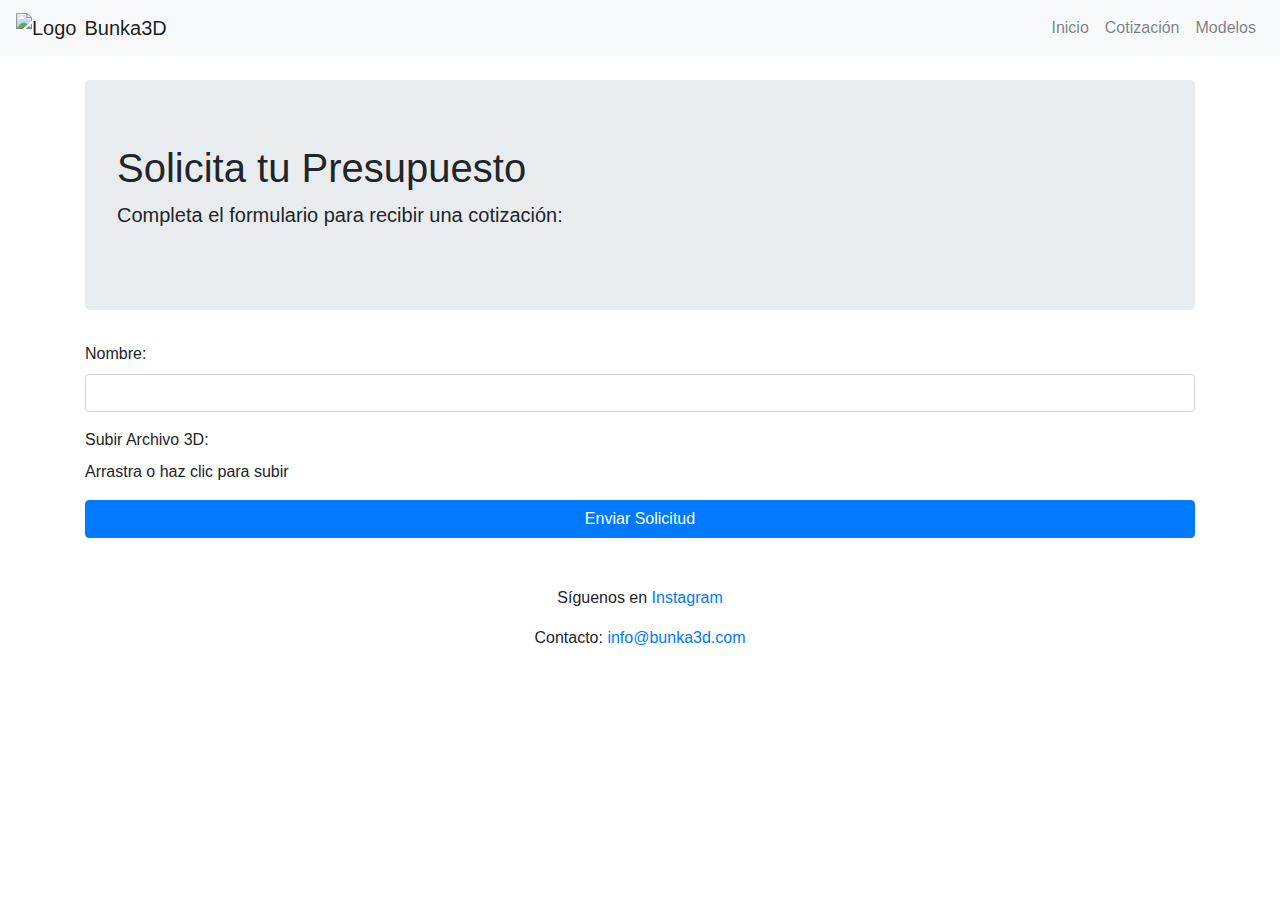
==== about.html @ 7cd72449 "Add files via upload" ====
<!DOCTYPE html>
<html lang="es">
<head>
    <meta charset="UTF-8">
    <meta name="viewport" content="width=device-width, initial-scale=1.0">
    <title>Cotización - Bunka3D</title>
    <link rel="stylesheet" href="https://cdn.jsdelivr.net/npm/bootstrap@4.2.1/dist/css/bootstrap.min.css">
    <link rel="stylesheet" href="assets/css/main.css">
</head>
<body>
    <!-- Barra de Navegación (Igual que index.html) -->
    <nav class="navbar navbar-expand-lg navbar-light bg-light">
        <a class="navbar-brand d-flex align-items-center" href="index.html">
            <img src="assets/img/logo.png" alt="Logo" class="navbar-logo mr-2">
            <span class="navbar-title">Bunka3D</span>
        </a>
        <div class="collapse navbar-collapse" id="navbarNav">
            <ul class="navbar-nav ml-auto">
                <li class="nav-item"><a class="nav-link" href="index.html">Inicio</a></li>
                <li class="nav-item"><a class="nav-link" href="about.html">Cotización</a></li>
                <li class="nav-item"><a class="nav-link" href="modelos.html">Modelos</a></li>
            </ul>
        </div>
    </nav>

    <!-- Contenido del Formulario -->
    <div class="container mt-4">
        <div class="jumbotron jumbotron-info">
            <h1 class="display-5">Solicita tu Presupuesto</h1>
            <p class="lead">Completa el formulario para recibir una cotización:</p>
        </div>

        <form id="cotizacionForm" novalidate>
            <!-- Campos del Formulario -->
            <div class="form-group">
                <label for="nombre">Nombre:</label>
                <input type="text" class="form-control" id="nombre" required>
                <div class="invalid-feedback">Campo obligatorio.</div>
            </div>

            <div class="form-group">
                <label for="archivo">Subir Archivo 3D:</label>
                <div class="drop-zone" onclick="document.getElementById('archivo').click()">
                    Arrastra o haz clic para subir
                </div>
                <input type="file" id="archivo" accept=".stl,.obj" hidden>
                <div class="invalid-feedback">Sube un archivo válido.</div>
            </div>

            <button type="submit" class="btn btn-primary btn-block">Enviar Solicitud</button>
        </form>
    </div>

    <!-- Pie de Página (Igual que index.html) -->
    <footer class="footer mt-5">
        <div class="container text-center">
            <p>Síguenos en <a href="https://instagram.com/bunka3d" target="_blank">Instagram</a></p>
            <p>Contacto: <a href="mailto:info@bunka3d.com">info@bunka3d.com</a></p>
        </div>
    </footer>

    <!-- Scripts -->
    <script src="https://code.jquery.com/jquery-3.3.1.slim.min.js"></script>
    <script src="https://cdn.jsdelivr.net/npm/bootstrap@4.2.1/dist/js/bootstrap.bundle.min.js"></script>
    <script>
        // Validación del Formulario
        document.getElementById('cotizacionForm').addEventListener('submit', function(e) {
            e.preventDefault();
            if (this.checkValidity()) {
                alert('Solicitud enviada correctamente.');
            } else {
                this.classList.add('was-validated');
            }
        });
    </script>
</body>
</html>
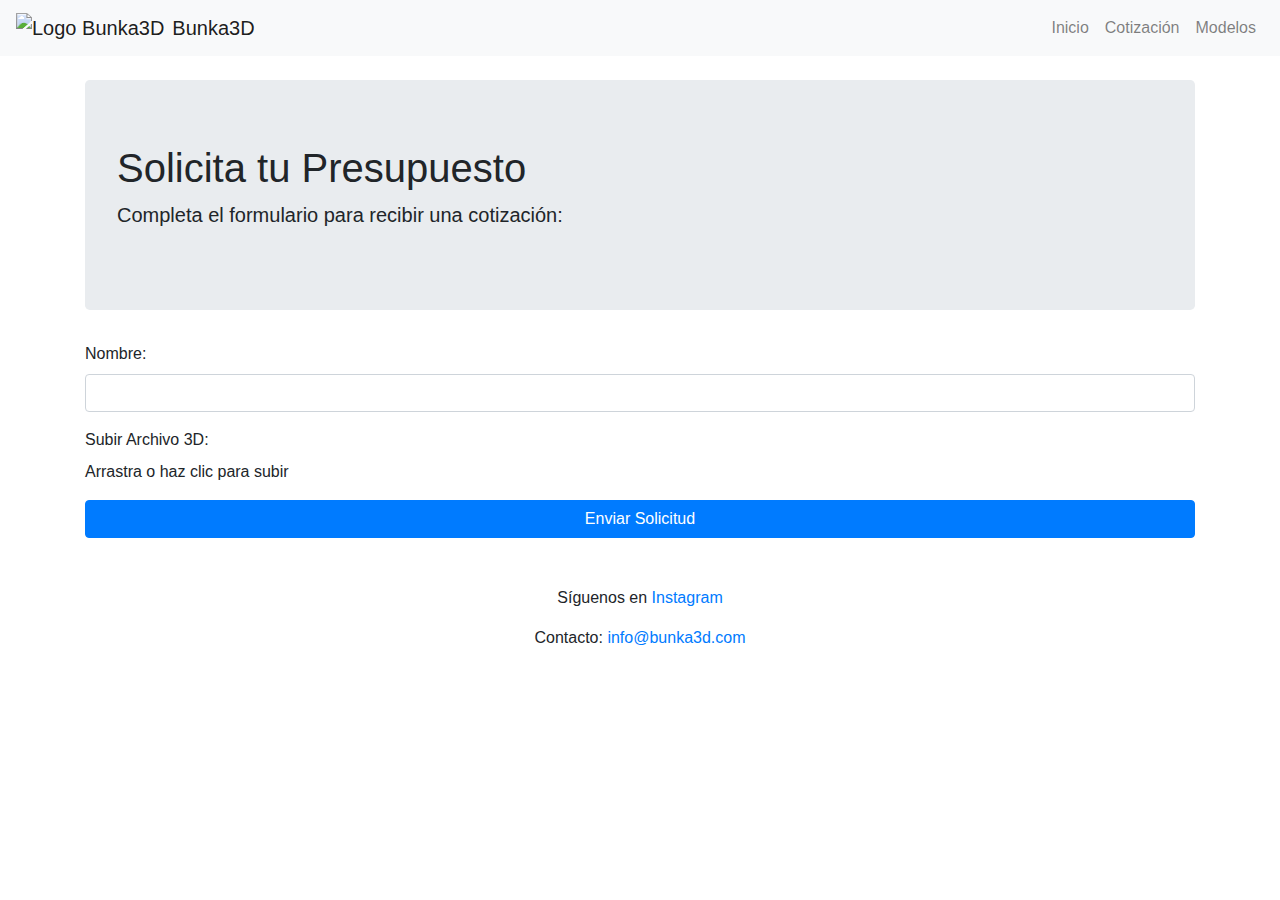
==== commit e92749f8: "Update about.html" ====
--- a/about.html
+++ b/about.html
@@ -11,7 +11,7 @@
     <!-- Barra de Navegación (Igual que index.html) -->
     <nav class="navbar navbar-expand-lg navbar-light bg-light">
         <a class="navbar-brand d-flex align-items-center" href="index.html">
-            <img src="assets/img/logo.png" alt="Logo" class="navbar-logo mr-2">
+            <img src="assets/img/logo.png" alt="Logo Bunka3D" class="navbar-logo mr-2">
             <span class="navbar-title">Bunka3D</span>
         </a>
         <div class="collapse navbar-collapse" id="navbarNav">
@@ -74,4 +74,4 @@
         });
     </script>
 </body>
-</html>+</html>
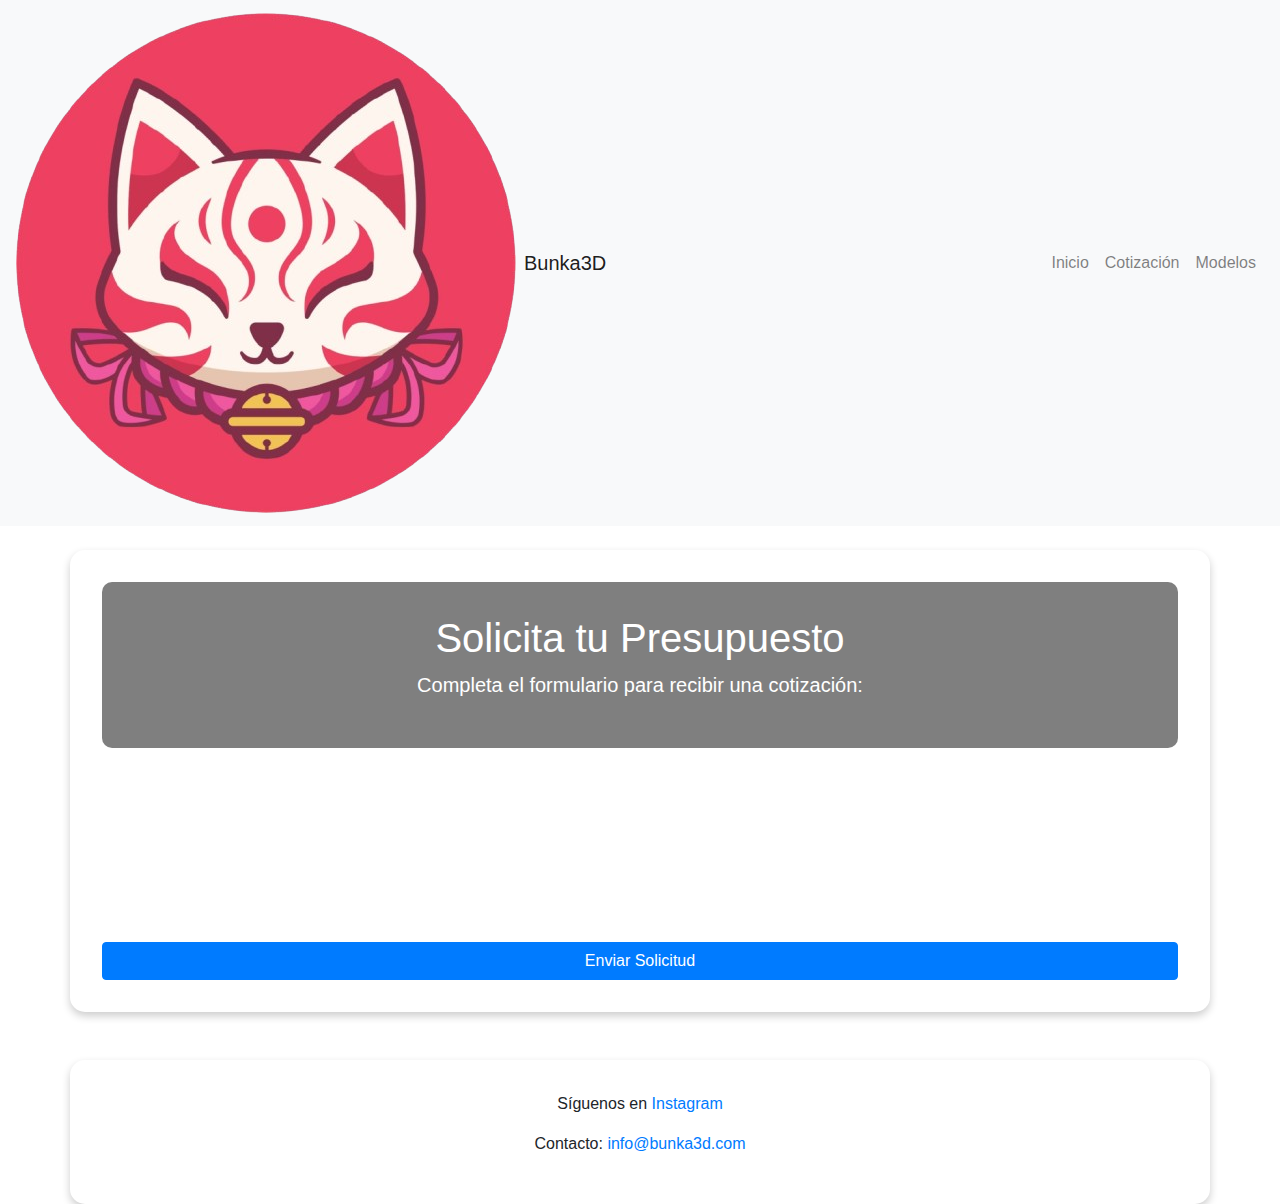
==== commit 3a46b02e: "Update about.html" ====
--- a/about.html
+++ b/about.html
@@ -8,7 +8,7 @@
     <link rel="stylesheet" href="assets/css/main.css">
 </head>
 <body>
-    <!-- Barra de Navegación (Igual que index.html) -->
+    <!-- Barra de Navegación -->
     <nav class="navbar navbar-expand-lg navbar-light bg-light">
         <a class="navbar-brand d-flex align-items-center" href="index.html">
             <img src="assets/img/logo.png" alt="Logo Bunka3D" class="navbar-logo mr-2">
@@ -25,7 +25,7 @@
 
     <!-- Contenido del Formulario -->
     <div class="container mt-4">
-        <div class="jumbotron jumbotron-info">
+        <div class="jumbotron jumbotron-info text-center">
             <h1 class="display-5">Solicita tu Presupuesto</h1>
             <p class="lead">Completa el formulario para recibir una cotización:</p>
         </div>
@@ -51,7 +51,7 @@
         </form>
     </div>
 
-    <!-- Pie de Página (Igual que index.html) -->
+    <!-- Pie de Página -->
     <footer class="footer mt-5">
         <div class="container text-center">
             <p>Síguenos en <a href="https://instagram.com/bunka3d" target="_blank">Instagram</a></p>
--- a/assets/css/main.css
+++ b/assets/css/main.css
@@ -0,0 +1,59 @@
+/* Estilos para el formulario de cotización */
+.container {
+    background: rgba(255, 255, 255, 0.1); /* Fondo semi-transparente */
+    border-radius: 15px;
+    padding: 2rem;
+    margin-top: 2rem;
+    box-shadow: 0 4px 8px rgba(0, 0, 0, 0.2);
+}
+
+.jumbotron-info {
+    background: rgba(0, 0, 0, 0.5); /* Fondo oscuro semi-transparente */
+    color: white;
+    border-radius: 10px;
+    padding: 2rem;
+}
+
+.form-group label {
+    color: white; /* Texto blanco para las etiquetas */
+}
+
+.form-control {
+    background: rgba(255, 255, 255, 0.1); /* Fondo semi-transparente para los inputs */
+    border: 1px solid rgba(255, 255, 255, 0.2);
+    color: white; /* Texto blanco para los inputs */
+}
+
+.form-control:focus {
+    background: rgba(255, 255, 255, 0.2); /* Fondo más claro al enfocar */
+    border-color: #007bff;
+    color: white;
+}
+
+.drop-zone {
+    background: rgba(255, 255, 255, 0.1); /* Fondo semi-transparente */
+    border: 2px dashed rgba(255, 255, 255, 0.3);
+    color: rgba(255, 255, 255, 0.7); /* Texto semi-transparente */
+    transition: background 0.3s, border-color 0.3s;
+}
+
+.drop-zone:hover {
+    background: rgba(255, 255, 255, 0.2); /* Fondo más claro al pasar el ratón */
+    border-color: rgba(255, 255, 255, 0.5);
+    color: white;
+}
+
+.btn-primary {
+    background-color: #007bff;
+    border-color: #007bff;
+    transition: background-color 0.3s, border-color 0.3s;
+}
+
+.btn-primary:hover {
+    background-color: #0056b3;
+    border-color: #004085;
+}
+
+.invalid-feedback {
+    color: #ff6b6b; /* Color rojo para mensajes de error */
+}
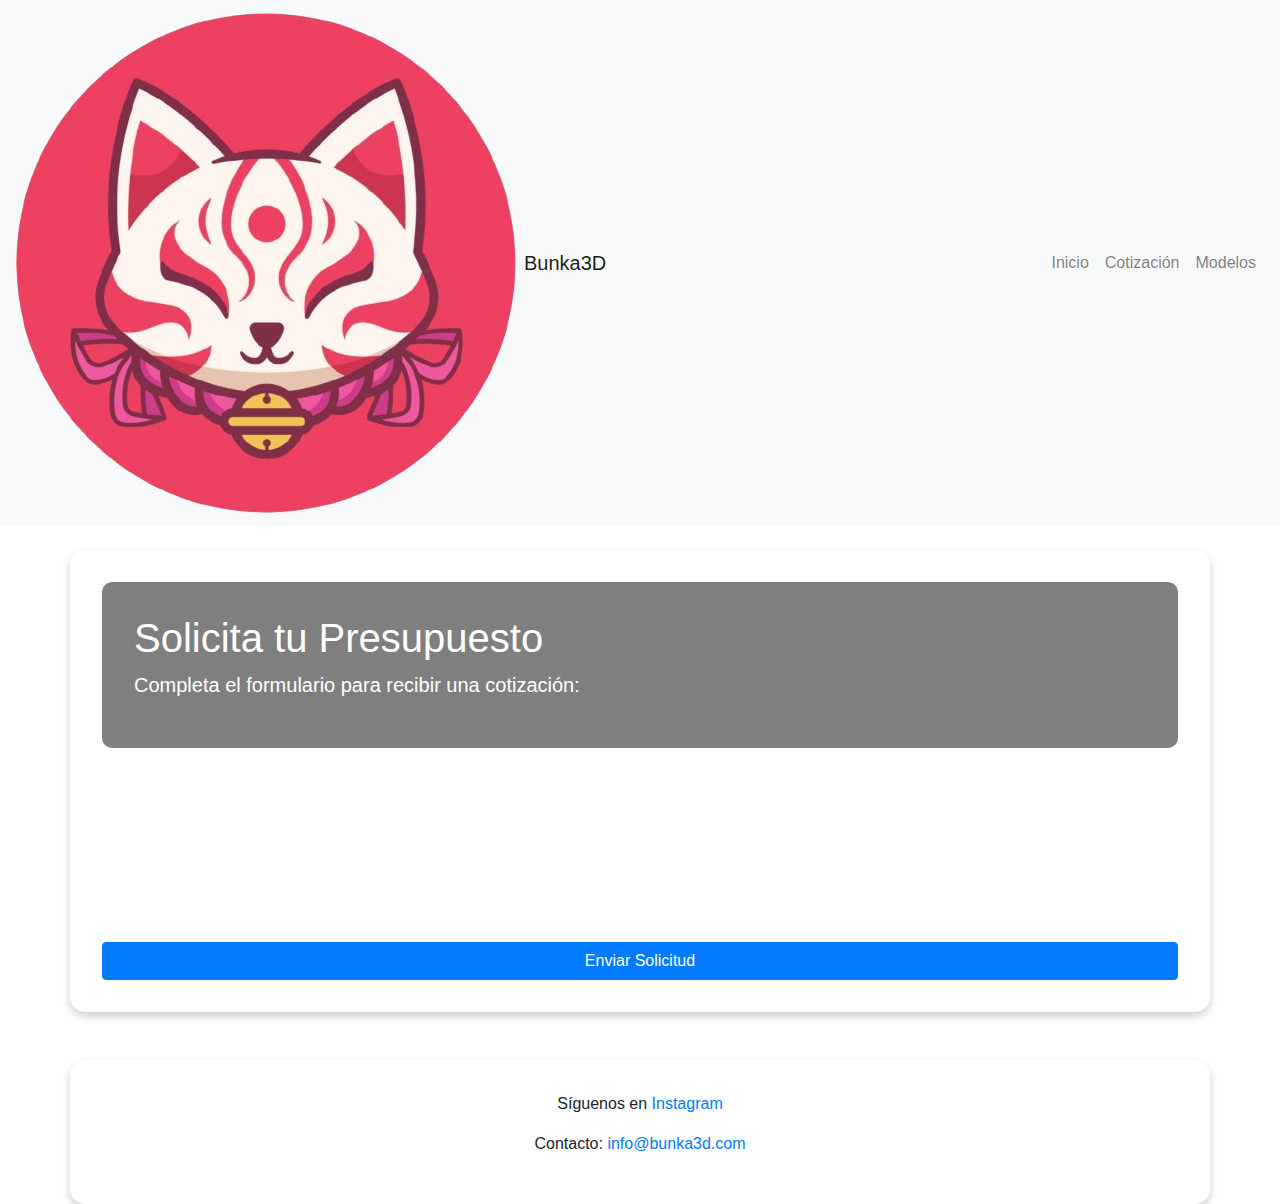
==== commit f746703b: "Update about.html" ====
--- a/about.html
+++ b/about.html
@@ -8,7 +8,7 @@
     <link rel="stylesheet" href="assets/css/main.css">
 </head>
 <body>
-    <!-- Barra de Navegación -->
+    <!-- Barra de Navegación (Igual que index.html) -->
     <nav class="navbar navbar-expand-lg navbar-light bg-light">
         <a class="navbar-brand d-flex align-items-center" href="index.html">
             <img src="assets/img/logo.png" alt="Logo Bunka3D" class="navbar-logo mr-2">
@@ -25,7 +25,7 @@
 
     <!-- Contenido del Formulario -->
     <div class="container mt-4">
-        <div class="jumbotron jumbotron-info text-center">
+        <div class="jumbotron jumbotron-info">
             <h1 class="display-5">Solicita tu Presupuesto</h1>
             <p class="lead">Completa el formulario para recibir una cotización:</p>
         </div>
@@ -51,7 +51,7 @@
         </form>
     </div>
 
-    <!-- Pie de Página -->
+    <!-- Pie de Página (Igual que index.html) -->
     <footer class="footer mt-5">
         <div class="container text-center">
             <p>Síguenos en <a href="https://instagram.com/bunka3d" target="_blank">Instagram</a></p>
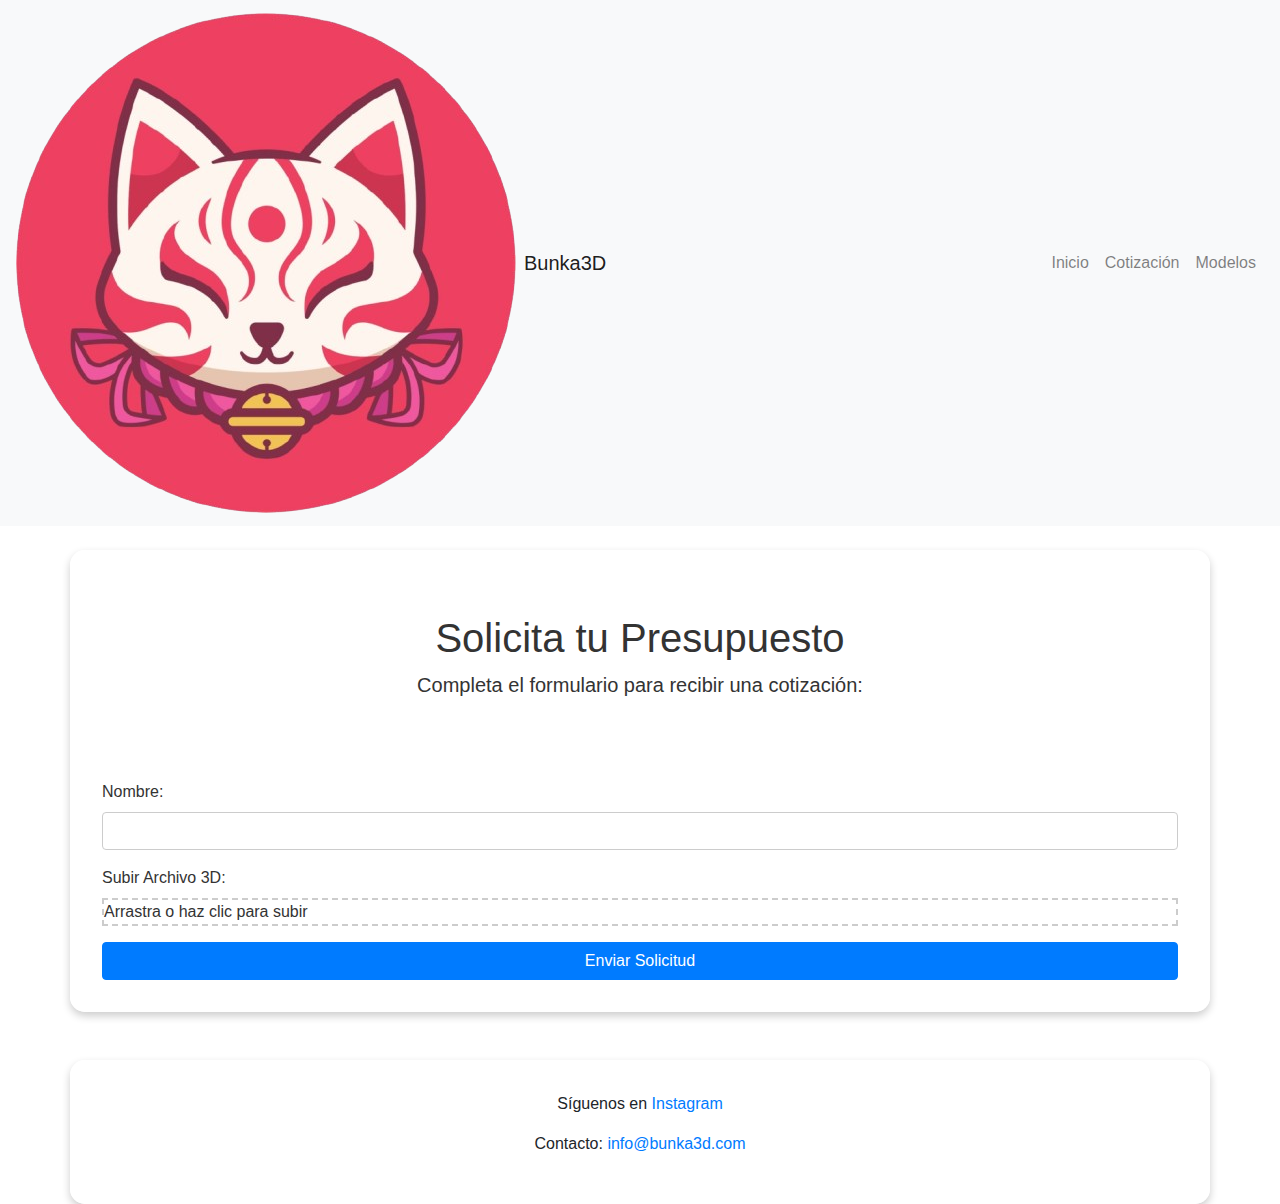
==== commit d5c722a7: "Update about.html" ====
--- a/about.html
+++ b/about.html
@@ -8,7 +8,7 @@
     <link rel="stylesheet" href="assets/css/main.css">
 </head>
 <body>
-    <!-- Barra de Navegación (Igual que index.html) -->
+    <!-- Barra de Navegación -->
     <nav class="navbar navbar-expand-lg navbar-light bg-light">
         <a class="navbar-brand d-flex align-items-center" href="index.html">
             <img src="assets/img/logo.png" alt="Logo Bunka3D" class="navbar-logo mr-2">
@@ -25,7 +25,7 @@
 
     <!-- Contenido del Formulario -->
     <div class="container mt-4">
-        <div class="jumbotron jumbotron-info">
+        <div class="jumbotron jumbotron-info text-center">
             <h1 class="display-5">Solicita tu Presupuesto</h1>
             <p class="lead">Completa el formulario para recibir una cotización:</p>
         </div>
@@ -51,7 +51,7 @@
         </form>
     </div>
 
-    <!-- Pie de Página (Igual que index.html) -->
+    <!-- Pie de Página -->
     <footer class="footer mt-5">
         <div class="container text-center">
             <p>Síguenos en <a href="https://instagram.com/bunka3d" target="_blank">Instagram</a></p>
--- a/assets/css/main.css
+++ b/assets/css/main.css
@@ -1,59 +1,69 @@
-/* Estilos para el formulario de cotización */
+/* Fondo del contenedor del formulario */
 .container {
-    background: rgba(255, 255, 255, 0.1); /* Fondo semi-transparente */
+    background: rgba(255, 255, 255, 0.9); /* Fondo casi blanco */
     border-radius: 15px;
     padding: 2rem;
     margin-top: 2rem;
     box-shadow: 0 4px 8px rgba(0, 0, 0, 0.2);
 }
 
+/* Jumbotron del formulario */
 .jumbotron-info {
-    background: rgba(0, 0, 0, 0.5); /* Fondo oscuro semi-transparente */
-    color: white;
+    background: rgba(255, 255, 255, 0.9); /* Fondo casi blanco */
+    color: #333; /* Texto oscuro */
     border-radius: 10px;
     padding: 2rem;
 }
 
+/* Etiquetas del formulario */
 .form-group label {
-    color: white; /* Texto blanco para las etiquetas */
+    color: #333; /* Texto oscuro para las etiquetas */
 }
 
+/* Campos de entrada */
 .form-control {
-    background: rgba(255, 255, 255, 0.1); /* Fondo semi-transparente para los inputs */
-    border: 1px solid rgba(255, 255, 255, 0.2);
-    color: white; /* Texto blanco para los inputs */
+    background: rgba(255, 255, 255, 0.9); /* Fondo casi blanco */
+    border: 1px solid #ccc; /* Borde gris */
+    color: #333; /* Texto oscuro */
 }
 
+/* Efecto al enfocar un campo */
 .form-control:focus {
-    background: rgba(255, 255, 255, 0.2); /* Fondo más claro al enfocar */
+    background: rgba(255, 255, 255, 1); /* Fondo blanco sólido */
     border-color: #007bff;
-    color: white;
+    color: #333; /* Texto oscuro */
 }
 
+/* Zona de arrastre de archivos */
 .drop-zone {
-    background: rgba(255, 255, 255, 0.1); /* Fondo semi-transparente */
-    border: 2px dashed rgba(255, 255, 255, 0.3);
-    color: rgba(255, 255, 255, 0.7); /* Texto semi-transparente */
+    background: rgba(255, 255, 255, 0.9); /* Fondo casi blanco */
+    border: 2px dashed #ccc; /* Borde gris */
+    color: #333; /* Texto oscuro */
     transition: background 0.3s, border-color 0.3s;
 }
 
+/* Efecto al pasar el ratón sobre la zona de arrastre */
 .drop-zone:hover {
-    background: rgba(255, 255, 255, 0.2); /* Fondo más claro al pasar el ratón */
-    border-color: rgba(255, 255, 255, 0.5);
-    color: white;
+    background: rgba(255, 255, 255, 1); /* Fondo blanco sólido */
+    border-color: #007bff;
+    color: #333; /* Texto oscuro */
 }
 
+/* Botón de enviar */
 .btn-primary {
     background-color: #007bff;
     border-color: #007bff;
+    color: white; /* Texto blanco en el botón */
     transition: background-color 0.3s, border-color 0.3s;
 }
 
+/* Efecto al pasar el ratón sobre el botón */
 .btn-primary:hover {
     background-color: #0056b3;
     border-color: #004085;
 }
 
+/* Mensajes de error */
 .invalid-feedback {
-    color: #ff6b6b; /* Color rojo para mensajes de error */
+    color: #ff6b6b; /* Color rojo para errores */
 }
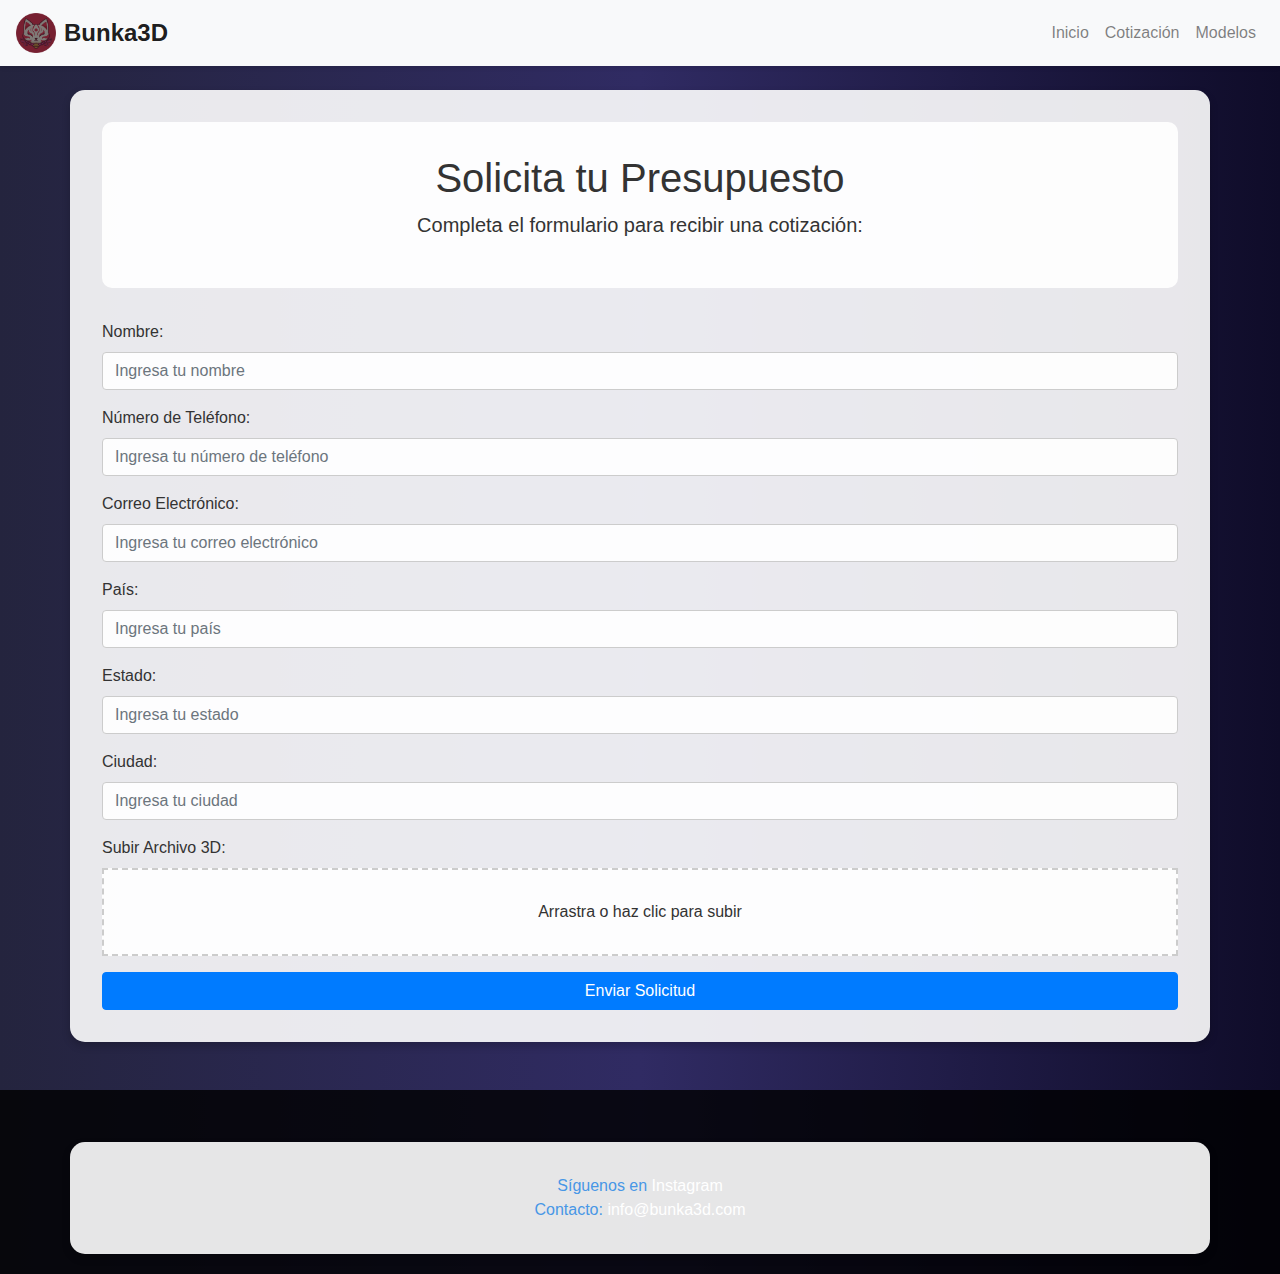
==== commit 28175f7d: "Update about.html" ====
--- a/about.html
+++ b/about.html
@@ -14,6 +14,9 @@
             <img src="assets/img/logo.png" alt="Logo Bunka3D" class="navbar-logo mr-2">
             <span class="navbar-title">Bunka3D</span>
         </a>
+        <button class="navbar-toggler" type="button" data-toggle="collapse" data-target="#navbarNav">
+            <span class="navbar-toggler-icon"></span>
+        </button>
         <div class="collapse navbar-collapse" id="navbarNav">
             <ul class="navbar-nav ml-auto">
                 <li class="nav-item"><a class="nav-link" href="index.html">Inicio</a></li>
@@ -31,13 +34,49 @@
         </div>
 
         <form id="cotizacionForm" novalidate>
-            <!-- Campos del Formulario -->
+            <!-- Nombre -->
             <div class="form-group">
                 <label for="nombre">Nombre:</label>
-                <input type="text" class="form-control" id="nombre" required>
-                <div class="invalid-feedback">Campo obligatorio.</div>
+                <input type="text" class="form-control" id="nombre" placeholder="Ingresa tu nombre" required>
+                <div class="invalid-feedback">Por favor, ingresa tu nombre.</div>
             </div>
 
+            <!-- Número de Teléfono -->
+            <div class="form-group">
+                <label for="telefono">Número de Teléfono:</label>
+                <input type="tel" class="form-control" id="telefono" placeholder="Ingresa tu número de teléfono" required>
+                <div class="invalid-feedback">Por favor, ingresa un número de teléfono válido.</div>
+            </div>
+
+            <!-- Correo Electrónico -->
+            <div class="form-group">
+                <label for="email">Correo Electrónico:</label>
+                <input type="email" class="form-control" id="email" placeholder="Ingresa tu correo electrónico" required>
+                <div class="invalid-feedback">Por favor, ingresa un correo electrónico válido.</div>
+            </div>
+
+            <!-- País -->
+            <div class="form-group">
+                <label for="pais">País:</label>
+                <input type="text" class="form-control" id="pais" placeholder="Ingresa tu país" required>
+                <div class="invalid-feedback">Por favor, ingresa tu país.</div>
+            </div>
+
+            <!-- Estado -->
+            <div class="form-group">
+                <label for="estado">Estado:</label>
+                <input type="text" class="form-control" id="estado" placeholder="Ingresa tu estado" required>
+                <div class="invalid-feedback">Por favor, ingresa tu estado.</div>
+            </div>
+
+            <!-- Ciudad -->
+            <div class="form-group">
+                <label for="ciudad">Ciudad:</label>
+                <input type="text" class="form-control" id="ciudad" placeholder="Ingresa tu ciudad" required>
+                <div class="invalid-feedback">Por favor, ingresa tu ciudad.</div>
+            </div>
+
+            <!-- Subir Archivo 3D -->
             <div class="form-group">
                 <label for="archivo">Subir Archivo 3D:</label>
                 <div class="drop-zone" onclick="document.getElementById('archivo').click()">
@@ -47,6 +86,7 @@
                 <div class="invalid-feedback">Sube un archivo válido.</div>
             </div>
 
+            <!-- Botón de Enviar -->
             <button type="submit" class="btn btn-primary btn-block">Enviar Solicitud</button>
         </form>
     </div>
--- a/assets/css/main.css
+++ b/assets/css/main.css
@@ -1,4 +1,93 @@
-/* Fondo del contenedor del formulario */
+/* Estilos Generales */
+body {
+    background: linear-gradient(to right, #24243e, #302b63, #0f0c29);
+    color: white;
+    min-height: 100vh;
+    display: flex;
+    flex-direction: column;
+}
+
+/* Barra de Navegación */
+.navbar {
+    box-shadow: 0 2px 4px rgba(0,0,0,0.1);
+}
+
+.navbar-title {
+    font-size: 1.5rem;
+    font-weight: bold;
+}
+
+.navbar-logo {
+    height: 40px;
+    width: auto;
+    filter: brightness(0.5); /* Oscurece el logo */
+}
+
+/* Jumbotron de Bienvenida */
+.jumbotron-welcome {
+    background: rgba(0,0,0,0.7);
+    border-radius: 15px;
+    margin: 2rem auto;
+    padding: 2rem;
+}
+
+.jumbotron-welcome h1 {
+    font-size: 2.5em;
+}
+
+.jumbotron-welcome p {
+    font-size: 1.2em;
+    margin-top: 15px;
+}
+
+/* Carrusel de Imágenes */
+.image-carousel {
+    max-width: 800px;
+    margin: 2rem auto;
+    position: relative;
+    overflow: hidden;
+}
+
+.carousel-images {
+    display: flex;
+}
+
+.carousel-image {
+    width: 100%;
+    height: 400px;
+    object-fit: cover;
+    border-radius: 10px;
+    display: none;
+}
+
+.carousel-image.active {
+    display: block;
+}
+
+.carousel-button {
+    position: absolute;
+    top: 50%;
+    transform: translateY(-50%);
+    background: rgba(255,255,255,0.5);
+    border: none;
+    padding: 10px 15px;
+    border-radius: 50%;
+    cursor: pointer;
+}
+
+.carousel-button:hover {
+    background: rgba(255,255,255,0.8);
+}
+
+.prev {
+    left: 10px;
+}
+
+.next {
+    right: 10px;
+}
+
+/* Formulario de Cotización */
 .container {
     background: rgba(255, 255, 255, 0.9); /* Fondo casi blanco */
     border-radius: 15px;
@@ -7,7 +96,6 @@
     box-shadow: 0 4px 8px rgba(0, 0, 0, 0.2);
 }
 
-/* Jumbotron del formulario */
 .jumbotron-info {
     background: rgba(255, 255, 255, 0.9); /* Fondo casi blanco */
     color: #333; /* Texto oscuro */
@@ -15,41 +103,38 @@
     padding: 2rem;
 }
 
-/* Etiquetas del formulario */
 .form-group label {
     color: #333; /* Texto oscuro para las etiquetas */
 }
 
-/* Campos de entrada */
 .form-control {
     background: rgba(255, 255, 255, 0.9); /* Fondo casi blanco */
     border: 1px solid #ccc; /* Borde gris */
     color: #333; /* Texto oscuro */
 }
 
-/* Efecto al enfocar un campo */
 .form-control:focus {
     background: rgba(255, 255, 255, 1); /* Fondo blanco sólido */
     border-color: #007bff;
     color: #333; /* Texto oscuro */
 }
 
-/* Zona de arrastre de archivos */
 .drop-zone {
     background: rgba(255, 255, 255, 0.9); /* Fondo casi blanco */
     border: 2px dashed #ccc; /* Borde gris */
     color: #333; /* Texto oscuro */
+    padding: 30px;
+    text-align: center;
+    cursor: pointer;
     transition: background 0.3s, border-color 0.3s;
 }
 
-/* Efecto al pasar el ratón sobre la zona de arrastre */
 .drop-zone:hover {
     background: rgba(255, 255, 255, 1); /* Fondo blanco sólido */
     border-color: #007bff;
     color: #333; /* Texto oscuro */
 }
 
-/* Botón de enviar */
 .btn-primary {
     background-color: #007bff;
     border-color: #007bff;
@@ -57,13 +142,61 @@
     transition: background-color 0.3s, border-color 0.3s;
 }
 
-/* Efecto al pasar el ratón sobre el botón */
 .btn-primary:hover {
     background-color: #0056b3;
     border-color: #004085;
 }
 
-/* Mensajes de error */
 .invalid-feedback {
     color: #ff6b6b; /* Color rojo para errores */
 }
+
+/* Tarjetas de Modelos */
+.card {
+    margin: 20px;
+    cursor: pointer;
+    transition: transform 0.2s;
+    background-color: rgba(255, 255, 255, 0.9); /* Fondo casi blanco */
+    border: 1px solid #ddd;
+    border-radius: 0.5rem;
+}
+
+.card:hover {
+    transform: scale(1.05); /* Efecto de aumento al pasar el mouse */
+}
+
+.card img {
+    height: 150px;
+    object-fit: cover;
+}
+
+.card-title {
+    font-size: 1.5rem;
+    color: #333; /* Texto oscuro */
+}
+
+.card-text {
+    font-size: 1rem;
+    color: #555; /* Texto gris oscuro */
+}
+
+/* Pie de Página */
+.footer {
+    background: rgba(0,0,0,0.8);
+    padding: 20px;
+    margin-top: auto;
+}
+
+.footer p {
+    margin: 0;
+    color: #4897e6;
+}
+
+.footer a {
+    color: #ffffff;
+    text-decoration: none;
+}
+
+.footer a:hover {
+    text-decoration: underline;
+}
